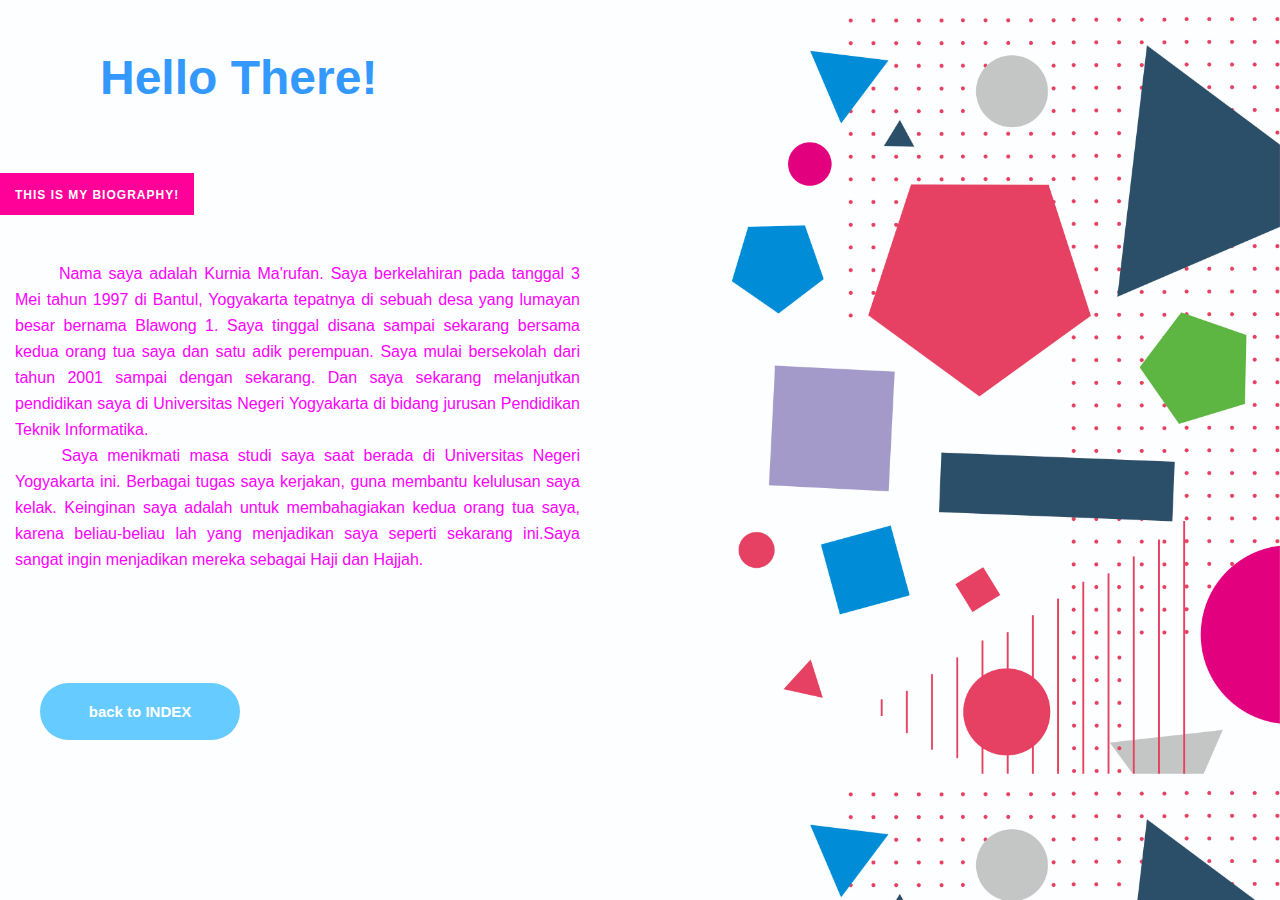
==== portfolio/biography.html @ be0dff23 "Add files via upload" ====
<!DOCTYPE html>
<html>
<head>
<meta charset="utf-8">
<link rel="stylesheet" type="text/css" href="cssbro.css">
<title>Biography</title>
</head>
<body>
<div class="opowae opowae3">
Hello There!</div>
<br>
<div class="date">
This is my Biography!
</div>
<div class="paragraf">
<p>&nbsp; Nama saya adalah Kurnia Ma'rufan. Saya berkelahiran pada tanggal 3 Mei tahun 1997 di Bantul, Yogyakarta tepatnya di sebuah desa yang lumayan besar bernama Blawong 1. Saya tinggal disana sampai sekarang bersama kedua orang tua saya dan satu adik perempuan. Saya mulai bersekolah dari tahun 2001 sampai dengan sekarang. Dan saya sekarang melanjutkan pendidikan saya di Universitas Negeri Yogyakarta di bidang jurusan Pendidikan Teknik Informatika.<br>
&nbsp;&nbsp;&nbsp;&nbsp; Saya menikmati masa studi saya saat berada di Universitas Negeri Yogyakarta ini. Berbagai tugas saya kerjakan, guna membantu kelulusan saya kelak. Keinginan saya adalah untuk membahagiakan kedua orang tua saya, karena beliau-beliau lah yang menjadikan saya seperti sekarang ini.Saya sangat ingin menjadikan mereka sebagai Haji dan Hajjah.</p>
</div>
<br>
<br>
<br>
<a href="index.html" class="buttonn buttonn6"><span>back to INDEX </span></a>
</body>
</html>
---- portfolio/cssbro.css ----
body {
    background-image: url(portfolio.jpg);
    margin: auto;
    background-attachment: fixed;
	background-size: 100% auto;
}
.img {
	margin-top:50px;
	margin-left:200px;
	height:300px;
	width:300px;
}

/* IKI RESUME */

* { box-sizing: border-box;
    -moz-box-sizing: border-box;
}

/*
 Primary Rules
*/
h1 { font-weight: 300;
      font-style:italic;
     margin: 5px 0 0;
     font-size: 40px;
     color:#ba0018;
     padding: 0 10px 10px;
     border-radius:2px;
     font-family: 'merriweather', sans-serif;
}
h2 { color: #ba0018;
     width: 150px;
     font-size: 18px;
     padding-left: 20px;
     font-weight:400;
     font-family: 'merriweather', sans-serif;
}
h2:first-letter { font-size: 150%; }
h3 { font-size: 18px;
     font-weight: bold;
     margin-bottom: 0;
     line-height: 28px;
     font-family: 'merriweather', sans-serif;
}
h2, h3 { margin-top: 5px }
a { color: #ba0018;
    display: inline-block;
    text-decoration: none;
    padding:2px 4px;
    border-radius:2px;
    margin-right:-2px;
}

.key:first-child { margin-left: 0 }
.key { margin: 0 10px;
       position: relative;
}
.key::before { content: '◆';
               position: absolute;
               left: -15px;
               color: #555;
               font-size: 7pt;
}
.key:first-child::before { content: '' }
.section { border-bottom: 1px solid #ddd;
           padding: 10px 0 15px;
}
.section:last-child { border: none }
.section-text { width: 80%;
                font-size: 18px;
                line-height: 24px;
                margin: 10px 0 10px;
                padding: 0 10px;
}
.subsection { margin: 10px 0 5px }
.desc { font-size: 16px; font-family: "source-sans-pro", sans-serif; color:#444;}
.contact-info { font-size: 16px;
                text-align: right;
}
.emph { font-style: italic }
.light { color: #aaa;letter-spacing:1px;
         font-size: 14px;
         line-height:28px;
         font-family: "source-sans-pro", sans-serif;
         text-transform:uppercase;
}
ul{
  padding-left:15px;
}

ul.skills{
  float:left;
  width:30%;
  padding-left:0px;
  margin: 0 20px 0 0;
}

ul.skills li{
  list-style: none;
  font-size:16px;
  margin-bottom:10px;
}

ul.skills li:last-child{
  margin:0;
}

/*
 Float Rules
*/
.row:before, .row:after { content: "";
                          display: table;
}
.row:after { clear: both }
.col { float: left }
.col-right { float: right }

/*
 Page Rules
*/
.page { width: 1000px;
        min-height: 29.7cm;
        margin: 1cm auto;

        background: white;
        padding: 20px 50px;
}
.subpage { padding: 1cm;
           border: 1px red solid;
           height: 297mm;
}

@page { size: A4;
        margin: 0;
}

@media print {
    .page { margin: 0;
            border: initial;
            border-radius: initial;
            width: initial;
            min-height: initial;
            box-shadow: initial;
            background: initial;
            page-break-after: always;
    }
    .page-break{
      page-break-before: always;
      padding-top:30px;
    }

    body { font-size: 12pt;}
    h1{
      font-size: 23pt;
    }

    h2{
      font-size:10pt;
      width: 3cm;
      padding-left: 10px;
    }

    h3 { font-size: 10pt; line-height:11pt}

    .section-text { font-size: 9pt; line-height: 14pt; }

    .light { font-size: 7.5pt; line-height:12pt; color:#ddd; }
    
    .page { width: 21cm }
    ul {margin:5px 0 0}
    .section { padding: 5px 0 8px }
    .section-text { width: 15cm; margin: 5px 0 5px;}
    .subsection { margin: 5px 0 0 }
    .desc { font-size: 9pt }
    
    .contact-info { font-size: 9pt}
    
    ul.skills{margin: 0 10px 0 0;}
    ul.skills li{ font-size: 9pt; margin-bottom:0}

}

/* BATAS */
.opowae {
	color: #39F; 
	font-family: arial;
	font-size: 300%;
	margin-top:100px;
	margin-left:180px;
	font-weight:bold;
}

.opowae2 {
	margin-left:100px;
}

.opowae3 {
	margin-top: 50px;
	margin-left: 100px;
}

.jenengku {
	color: #F6F;
	font-family: arial;
	font-size:100%;
	margin-left:200px;
	margin-top: 30px;
	font-weight:bold;
}

.paragraf { 
	color: #F0F; 
	font-family: 'Lucida Sans', Arial, sans-serif; 
	font-size: 16px;
	text-align:justify;
	line-height: 26px; 
	text-indent: 30px;
	margin-left: 15px;
	margin-right: 700px;
}
	

a { 
	color: #fe921f; 
	text-decoration: underline; 
}

a:hover { color: #ffffff }

.date { 
	background: #F09; 
	color: #ffffff; 
	display: inline-block; 
	font-family: 'Lato', sans-serif; 
	font-size: 12px; 
	font-weight: bold; 
	line-height: 24px; 
	letter-spacing: 1px; 
	margin: 50px 0 30px; 
	padding: 10px 15px 8px; 
	text-transform: uppercase;
}

.button {
  display: inline-block;
  border-radius: 30px;
  background-color: #6CF;
  border: none;
  color: #FFFFFF;
  text-align: center;
  font-size: 15px;
  font-family:Arial, Helvetica, sans-serif;
  padding: 20px;
  width: 200px;
  font-weight:bold;
  transition: all 0.5s;
  cursor: pointer;
  margin: 40px;
}

.button2 {
	margin-left: 130px;
}

.button3 {
	margin-left: -19px;
}


.button span {
  cursor: pointer;
  display: inline-block;
  position: relative;
  transition: 0.5s;
}

.button span:after {
  content: '>';
  position: absolute;
  opacity: 0;
  top: 0;
  right: -20px;
  transition: 0.5s;
}

.button:hover span {
  padding-right: 25px;
}


.button:hover span:after {
  opacity: 2;
  right: 0;
}
.buttonn {
  display: inline-block;
  border-radius: 30px;
  background-color: #6CF;
  border: none;
  color: #FFFFFF;
  text-align: center;
  font-size: 15px;
  font-family:Arial, Helvetica, sans-serif;
  padding: 20px;
  font-weight:bold;
  width: 200px;
  transition: all 0.5s;
  cursor: pointer;
  margin: 40px;
}
buttonn6{margin-left: 50px;
	margin-top: 100px;
}
.buttonn span {
  cursor: pointer;
  display: inline-block;
  position: relative;
  transition: 0.5s;
}

.buttonn span:after {
  content:'<';
  position: absolute;
  opacity: 0;
  top: 0;
  left: -20px;
  transition: 0.5s;
}

.buttonn:hover span {
  padding-left: 25px;
}


.buttonn:hover span:after {
  opacity: 2;
  left: 0;
}
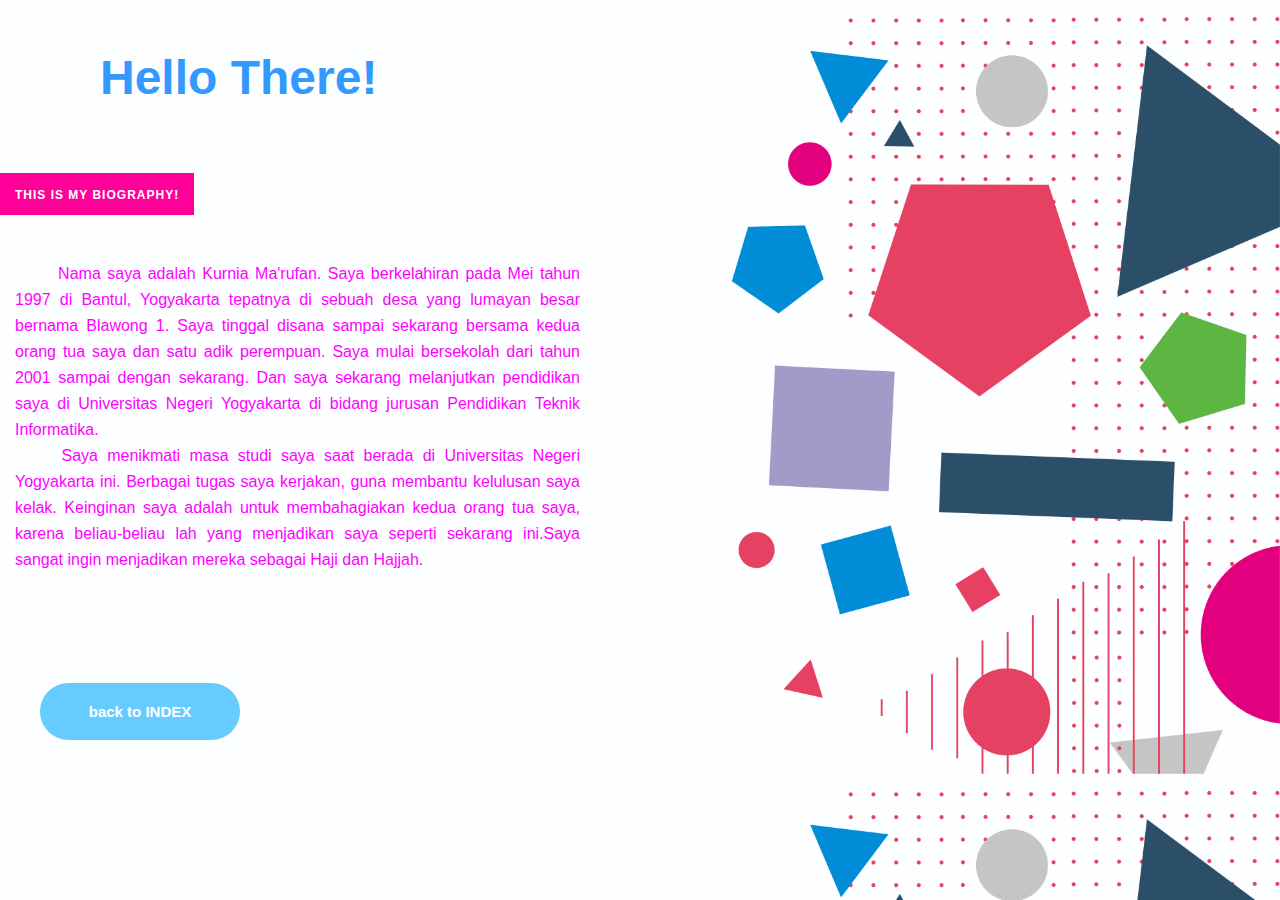
==== commit 31c9d9d9: "Update biography.html" ====
--- a/portfolio/biography.html
+++ b/portfolio/biography.html
@@ -13,7 +13,7 @@
 This is my Biography!
 </div>
 <div class="paragraf">
-<p>&nbsp; Nama saya adalah Kurnia Ma'rufan. Saya berkelahiran pada tanggal 3 Mei tahun 1997 di Bantul, Yogyakarta tepatnya di sebuah desa yang lumayan besar bernama Blawong 1. Saya tinggal disana sampai sekarang bersama kedua orang tua saya dan satu adik perempuan. Saya mulai bersekolah dari tahun 2001 sampai dengan sekarang. Dan saya sekarang melanjutkan pendidikan saya di Universitas Negeri Yogyakarta di bidang jurusan Pendidikan Teknik Informatika.<br>
+<p>&nbsp; Nama saya adalah Kurnia Ma'rufan. Saya berkelahiran pada Mei tahun 1997 di Bantul, Yogyakarta tepatnya di sebuah desa yang lumayan besar bernama Blawong 1. Saya tinggal disana sampai sekarang bersama kedua orang tua saya dan satu adik perempuan. Saya mulai bersekolah dari tahun 2001 sampai dengan sekarang. Dan saya sekarang melanjutkan pendidikan saya di Universitas Negeri Yogyakarta di bidang jurusan Pendidikan Teknik Informatika.<br>
 &nbsp;&nbsp;&nbsp;&nbsp; Saya menikmati masa studi saya saat berada di Universitas Negeri Yogyakarta ini. Berbagai tugas saya kerjakan, guna membantu kelulusan saya kelak. Keinginan saya adalah untuk membahagiakan kedua orang tua saya, karena beliau-beliau lah yang menjadikan saya seperti sekarang ini.Saya sangat ingin menjadikan mereka sebagai Haji dan Hajjah.</p>
 </div>
 <br>
